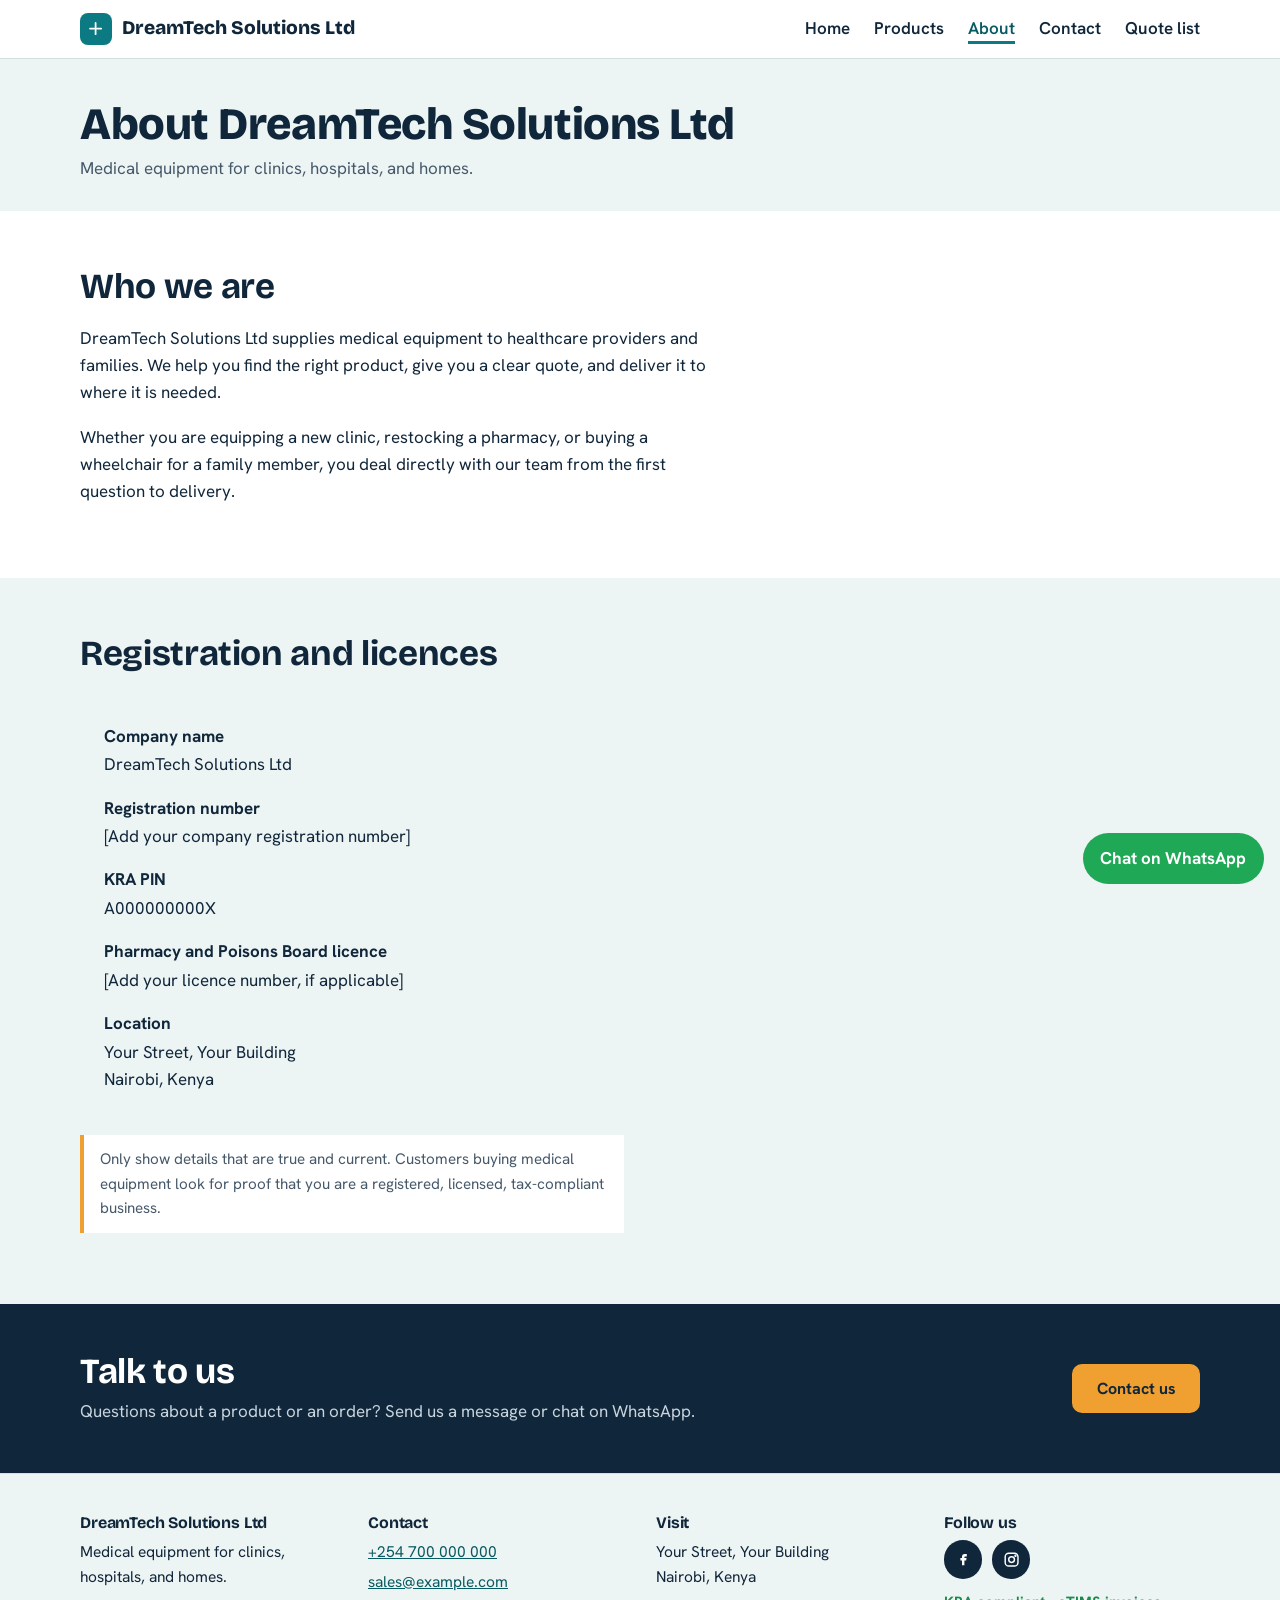
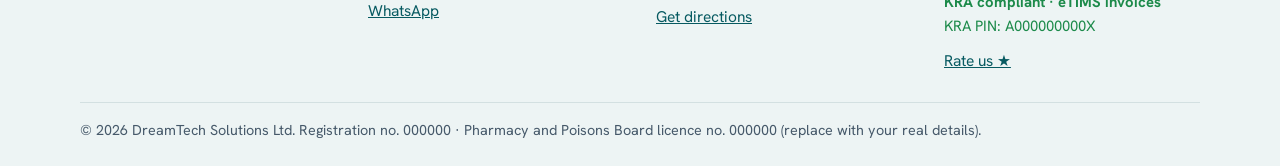
==== about.html @ c9d7e98a "Add files via upload" ====
<!DOCTYPE html>
<html lang="en">
<head>
  <meta charset="utf-8">
  <meta name="viewport" content="width=device-width, initial-scale=1">
  <title>About | DreamTech Solutions Ltd</title>
  <meta name="description" content="About DreamTech Solutions Ltd: medical equipment supplier for clinics, hospitals, and homes.">
  <link rel="preconnect" href="https://fonts.googleapis.com"><link rel="preconnect" href="https://fonts.gstatic.com" crossorigin><link href="https://fonts.googleapis.com/css2?family=Bricolage+Grotesque:wght@700;800&family=Hanken+Grotesk:wght@400;600;700&display=swap" rel="stylesheet">
  <link rel="stylesheet" href="css/style.css">
</head>
<body>
  <a class="skip-link" href="#main">Skip to content</a>

  <header class="site-header">
    <div class="container header-inner">
      <a class="brand" href="index.html">
        <span class="brand-mark"><svg viewBox="0 0 24 24" aria-hidden="true" fill="none" stroke="currentColor" stroke-width="2.2" stroke-linecap="round"><path d="M12 5v14M5 12h14"/></svg></span>
        <span data-site-name>DreamTech Solutions Ltd</span>
      </a>
      <button class="menu-toggle" aria-expanded="false" aria-controls="site-nav">Menu</button>
      <nav class="site-nav" id="site-nav" aria-label="Main">
        <ul>
          <li><a href="index.html">Home</a></li>
          <li><a href="products.html">Products</a></li>
          <li><a href="about.html" aria-current="page">About</a></li>
          <li><a href="contact.html">Contact</a></li>
        </ul>
      </nav>
    </div>
  </header>

  <main id="main">

    <section class="page-title">
      <div class="container">
        <h1>About DreamTech Solutions Ltd</h1>
        <p>Medical equipment for clinics, hospitals, and homes.</p>
      </div>
    </section>

    <section class="section">
      <div class="container">
        <h2>Who we are</h2>
        <p>DreamTech Solutions Ltd supplies medical equipment to healthcare providers and families. We help you find the right product, give you a clear quote, and deliver it to where it is needed.</p>
        <p>Whether you are equipping a new clinic, restocking a pharmacy, or buying a wheelchair for a family member, you deal directly with our team from the first question to delivery.</p>
      </div>
    </section>

    <section class="section section-alt">
      <div class="container">
        <div class="section-head"><h2>Registration and licences</h2></div>
        <dl class="contact-card" style="max-width:34rem">
          <dt>Company name</dt>
          <dd>DreamTech Solutions Ltd</dd>
          <dt>Registration number</dt>
          <dd>[Add your company registration number]</dd>
          <dt>KRA PIN</dt>
          <dd data-kra-pin>KRA PIN</dd>
          <dt>Pharmacy and Poisons Board licence</dt>
          <dd>[Add your licence number, if applicable]</dd>
          <dt>Location</dt>
          <dd data-address>Location</dd>
        </dl>
        <p class="notice" style="max-width:34rem">Only show details that are true and current. Customers buying medical equipment look for proof that you are a registered, licensed, tax-compliant business.</p>
      </div>
    </section>

    <section class="cta-band">
      <div class="container cta-inner">
        <div>
          <h2>Talk to us</h2>
          <p>Questions about a product or an order? Send us a message or chat on WhatsApp.</p>
        </div>
        <a class="btn" href="contact.html">Contact us</a>
      </div>
    </section>
  </main>

  <footer class="site-footer">
    <div class="container">
      <div class="footer-grid">
        <div>
          <h3 data-site-name>DreamTech Solutions Ltd</h3>
          <p>Medical equipment for clinics, hospitals, and homes.</p>
        </div>
        <div>
          <h3>Contact</h3>
          <ul>
            <li><a data-phone href="#">Phone</a></li>
            <li><a data-email href="#">Email</a></li>
            <li><a data-whatsapp href="#">WhatsApp</a></li>
          </ul>
        </div>
        <div>
          <h3>Visit</h3>
          <p data-address>Your Street, Your Building</p>
          <p><a data-directions href="#" target="_blank" rel="noopener">Get directions</a></p>
        </div>
      </div>
      <p class="footer-legal">&copy; <span data-year>2026</span> <span data-site-name>DreamTech Solutions Ltd</span>. Registration no. 000000 &middot; Pharmacy and Poisons Board licence no. 000000 (replace with your real details).</p>
    </div>
  </footer>

  <a class="whatsapp-float" data-whatsapp href="#">Chat on WhatsApp</a>

  <script src="js/products.js"></script>
  <script src="js/main.js"></script>
</body>
</html>
---- css/style.css ----
/* ============================================================
   DESIGN TOKENS: change colours and fonts here
   ============================================================ */
:root {
  --ink: #10263a;
  --ink-soft: #46596a;
  --teal: #0b7a83;
  --teal-dark: #075a61;
  --mist: #edf4f4;
  --line: #d3e0e1;
  --signal: #f0a030;
  --signal-dark: #d88b1c;
  --green: #1c8a4a;
  --white: #ffffff;

  --font-head: "Bricolage Grotesque", "Trebuchet MS", system-ui, sans-serif;
  --font-body: "Hanken Grotesk", system-ui, -apple-system, "Segoe UI", sans-serif;

  --radius: 10px;
  --max: 1120px;
}

/* ============================================================
   BASE
   ============================================================ */
*, *::before, *::after { box-sizing: border-box; }
[hidden] { display: none !important; }
html { scroll-behavior: smooth; }

body {
  margin: 0;
  font-family: var(--font-body);
  font-size: 1.0625rem;
  line-height: 1.6;
  color: var(--ink);
  background: var(--white);
}

img, svg, iframe { max-width: 100%; display: block; }

h1, h2, h3 { font-family: var(--font-head); line-height: 1.15; margin: 0 0 0.5em; letter-spacing: -0.01em; }
h1 { font-size: clamp(2.3rem, 5.5vw, 3.8rem); font-weight: 800; }
h2 { font-size: clamp(1.6rem, 3vw, 2.2rem); font-weight: 700; }
h3 { font-size: 1.1rem; font-weight: 700; }

p { margin: 0 0 1em; max-width: 65ch; }
a { color: var(--teal-dark); }

:focus-visible { outline: 3px solid var(--signal); outline-offset: 2px; }

.container { width: min(100% - 2rem, var(--max)); margin-inline: auto; }
.section { padding: 3.5rem 0; }
.section-alt { background: var(--mist); }
.section-head { margin-bottom: 1.5rem; }
.section-head p { color: var(--ink-soft); }

.sr-only {
  position: absolute; width: 1px; height: 1px; overflow: hidden;
  clip: rect(0 0 0 0); white-space: nowrap;
}
.skip-link { position: absolute; left: -999px; top: 0; background: var(--ink); color: var(--white); padding: 0.5rem 1rem; z-index: 100; }
.skip-link:focus { left: 0; }

/* ============================================================
   BUTTONS AND LINKS
   ============================================================ */
.btn {
  display: inline-block;
  padding: 0.75rem 1.4rem;
  border-radius: var(--radius);
  background: var(--signal);
  color: var(--ink);
  font: 700 1rem var(--font-body);
  text-decoration: none;
  border: 2px solid var(--signal);
  cursor: pointer;
}
.btn:hover { background: var(--signal-dark); border-color: var(--signal-dark); }
.btn:disabled { opacity: 0.6; cursor: wait; }
.btn-outline { background: transparent; border-color: var(--ink); }
.btn-outline:hover { background: var(--ink); border-color: var(--ink); color: var(--white); }
.btn-light { background: transparent; border-color: var(--white); color: var(--white); }
.btn-light:hover { background: var(--white); border-color: var(--white); color: var(--ink); }
.btn-small { padding: 0.45rem 1rem; font-size: 0.95rem; }

.text-link { font-weight: 600; font-size: 0.95rem; background: none; border: 0; padding: 0; cursor: pointer; font-family: inherit; }
.text-link.danger { color: #a3261c; }

.badge {
  display: inline-grid; place-items: center;
  min-width: 1.4rem; height: 1.4rem; padding: 0 0.35rem;
  border-radius: 999px; background: var(--signal); color: var(--ink);
  font-size: 0.8rem; font-weight: 800; line-height: 1;
}

/* ============================================================
   HEADER AND NAV
   ============================================================ */
.site-header { border-bottom: 1px solid var(--line); background: var(--white); position: sticky; top: 0; z-index: 50; }
.header-inner { display: flex; align-items: center; justify-content: space-between; gap: 1rem; padding: 0.8rem 0; }

.brand { font-family: var(--font-head); font-weight: 800; font-size: 1.2rem; color: var(--ink); text-decoration: none; display: flex; align-items: center; gap: 0.6rem; }
.brand-mark { width: 2rem; height: 2rem; border-radius: 8px; background: var(--teal); color: var(--white); display: grid; place-items: center; }
.brand-mark svg { width: 1.2rem; height: 1.2rem; }
.brand-logo { height: 2.5rem; width: auto; }

.site-nav ul { list-style: none; display: flex; align-items: center; gap: 1.5rem; margin: 0; padding: 0; }
.site-nav a { text-decoration: none; color: var(--ink); font-weight: 600; }
.site-nav a:hover { color: var(--teal); }
.site-nav a[aria-current="page"] { color: var(--teal-dark); border-bottom: 3px solid var(--teal); padding-bottom: 2px; }
.nav-quote { display: inline-flex; align-items: center; gap: 0.4rem; }

.menu-toggle {
  display: none; background: none; border: 2px solid var(--ink); border-radius: 8px;
  padding: 0.4rem 0.8rem; font: 700 0.95rem var(--font-body); color: var(--ink); cursor: pointer;
  align-items: center; gap: 0.3rem;
}

@media (max-width: 720px) {
  .menu-toggle { display: inline-flex; }
  .site-nav { display: none; position: absolute; left: 0; right: 0; top: 100%; background: var(--white); border-bottom: 1px solid var(--line); padding: 1rem; }
  .site-nav.open { display: block; }
  .site-nav ul { flex-direction: column; align-items: flex-start; gap: 1rem; }
}

/* ============================================================
   HOME: HERO
   ============================================================ */
.hero { padding: 3rem 0 3.5rem; background: linear-gradient(180deg, var(--mist), var(--white)); }
.hero-grid { display: grid; grid-template-columns: 1fr 1.05fr; gap: 3rem; align-items: center; }
.eyebrow { font-weight: 700; color: var(--teal-dark); text-transform: uppercase; letter-spacing: 0.08em; font-size: 0.85rem; margin-bottom: 0.8rem; }
.lead { font-size: 1.2rem; color: var(--ink-soft); }
.hero-actions { display: flex; flex-wrap: wrap; gap: 0.8rem; margin-top: 1.2rem; }

.search-row { display: flex; gap: 0.5rem; margin: 1.5rem 0 0; max-width: 28rem; }

.hero-visual {
  position: relative; aspect-ratio: 4 / 3; border-radius: 24px; overflow: hidden;
  background: linear-gradient(135deg, var(--teal), var(--ink));
  box-shadow: 0 20px 50px rgba(16, 38, 58, 0.18);
}
.hero-visual > img { position: absolute; inset: 0; width: 100%; height: 100%; object-fit: cover; }
.hero-fallback {
  position: absolute; inset: 0; display: grid; grid-template-columns: 1fr 1fr;
  place-items: center; padding: 2rem 2rem 4rem; gap: 1rem; color: rgba(255, 255, 255, 0.85);
}
.hero-fallback svg { width: 4.5rem; height: 4.5rem; }
.hero-badge {
  position: absolute; left: 1rem; bottom: 1rem; background: var(--white); border-radius: 12px;
  padding: 0.6rem 0.9rem; display: flex; gap: 0.6rem; align-items: center;
  box-shadow: 0 6px 20px rgba(16, 38, 58, 0.2); line-height: 1.25;
}
.hero-badge svg { width: 1.8rem; height: 1.8rem; color: var(--green); flex: none; }
.hero-badge span { font-size: 0.85rem; color: var(--ink-soft); display: block; }

@media (max-width: 860px) {
  .hero-grid { grid-template-columns: 1fr; gap: 2rem; }
}

/* ============================================================
   HOME: TRUST STRIP
   ============================================================ */
.trust-strip { border-bottom: 1px solid var(--line); }
.trust-strip ul { list-style: none; margin: 0; padding: 1.2rem 0; display: grid; grid-template-columns: repeat(auto-fit, minmax(200px, 1fr)); gap: 1rem; }
.trust-item { display: flex; align-items: center; gap: 0.7rem; }
.trust-item svg { width: 2.1rem; height: 2.1rem; flex: none; color: var(--teal); }
.trust-item strong { display: block; line-height: 1.2; }
.trust-item span { font-size: 0.85rem; color: var(--ink-soft); }
.trust-kra svg { color: var(--green); }

/* ============================================================
   HOME: CATEGORY TILES
   ============================================================ */
.tiles { display: grid; grid-template-columns: repeat(auto-fit, minmax(170px, 1fr)); gap: 1rem; }
.tile {
  position: relative; aspect-ratio: 1 / 1.1; border-radius: 16px; overflow: hidden;
  display: block; color: var(--white); text-decoration: none;
  background: linear-gradient(135deg, var(--teal), var(--teal-dark));
}
.tile:nth-child(2) { background: linear-gradient(135deg, #1d4e6f, var(--ink)); }
.tile:nth-child(3) { background: linear-gradient(135deg, #12929b, #0b6a73); }
.tile:nth-child(4) { background: linear-gradient(135deg, #2a6a8f, #174560); }
.tile:nth-child(5) { background: linear-gradient(135deg, #0e8a92, #124a5c); }
.tile-fallback { position: absolute; inset: 0; display: grid; place-items: center; padding-bottom: 2rem; }
.tile-fallback svg { width: 3.6rem; height: 3.6rem; opacity: 0.9; }
.tile img { position: absolute; inset: 0; width: 100%; height: 100%; object-fit: cover; transition: transform 0.3s; }
.tile:hover img { transform: scale(1.05); }
.tile-label {
  position: absolute; left: 0; right: 0; bottom: 0; padding: 2.2rem 0.9rem 0.8rem;
  background: linear-gradient(transparent, rgba(16, 38, 58, 0.88));
  font: 700 1.05rem var(--font-head);
}

/* ============================================================
   PRODUCT CARDS (photo first)
   ============================================================ */
.grid { display: grid; grid-template-columns: repeat(auto-fill, minmax(235px, 1fr)); gap: 1.25rem; }

.card { background: var(--white); border: 1px solid var(--line); border-radius: 14px; overflow: hidden; display: flex; flex-direction: column; }
.card-media, .quote-thumb {
  position: relative; display: grid; place-items: center; overflow: hidden;
  background: linear-gradient(135deg, var(--mist), #d8e9ea); color: var(--teal);
}
.card-media { aspect-ratio: 4 / 3; }
.card-media img, .quote-thumb img { position: absolute; inset: 0; width: 100%; height: 100%; object-fit: cover; }
.media-fallback svg { width: 3.2rem; height: 3.2rem; opacity: 0.8; }

.card-body { padding: 1rem 1.1rem 1.2rem; display: flex; flex-direction: column; flex: 1; }
.card-cat { font-size: 0.8rem; font-weight: 700; color: var(--teal-dark); text-transform: uppercase; letter-spacing: 0.04em; margin-bottom: 0.2rem; }
.card-desc {
  font-size: 0.93rem; color: var(--ink-soft); margin-bottom: 0.9rem;
  display: -webkit-box; -webkit-line-clamp: 2; -webkit-box-orient: vertical; overflow: hidden;
}
.card-actions { margin-top: auto; display: flex; align-items: center; justify-content: space-between; gap: 0.6rem; flex-wrap: wrap; }

/* ============================================================
   PRODUCTS PAGE
   ============================================================ */
.page-title { padding: 2.5rem 0 1.8rem; background: var(--mist); }
.page-title h1 { font-size: clamp(2rem, 4vw, 2.8rem); margin-bottom: 0.3rem; }
.page-title p { color: var(--ink-soft); margin: 0; }

.toolbar { display: grid; gap: 1rem; margin-bottom: 1.5rem; }
.filters { display: flex; flex-wrap: wrap; gap: 0.5rem; }
.filter { padding: 0.45rem 1rem; border-radius: 999px; border: 2px solid var(--line); background: var(--white); font: 600 0.95rem var(--font-body); color: var(--ink); cursor: pointer; }
.filter:hover { border-color: var(--teal); }
.filter[aria-pressed="true"] { background: var(--teal); border-color: var(--teal); color: var(--white); }
.result-count { color: var(--ink-soft); font-size: 0.95rem; margin: 0 0 1rem; }
.empty { text-align: center; padding: 3rem 1rem; color: var(--ink-soft); }

/* ============================================================
   FORM FIELDS
   ============================================================ */
input[type="search"], input[type="text"], input[type="email"], input[type="tel"], textarea {
  width: 100%; padding: 0.7rem 0.9rem; border: 2px solid var(--line);
  border-radius: var(--radius); font: inherit; color: var(--ink); background: var(--white);
}
input:focus, textarea:focus { border-color: var(--teal); }
textarea { min-height: 8rem; resize: vertical; }

.field { margin-bottom: 1.1rem; }
.field label { display: block; font-weight: 700; margin-bottom: 0.3rem; }
.hint { font-size: 0.9rem; color: var(--ink-soft); margin: 0.3rem 0 0; }

.form-status { padding: 0.7rem 1rem; border-radius: 8px; margin: 1rem 0 0; font-weight: 600; }
.form-status.ok { background: #e4f5ea; color: #13552e; }
.form-status.error { background: #fdecea; color: #8a1f17; }

/* ============================================================
   QUOTE PAGE
   ============================================================ */
.quote-layout { display: grid; grid-template-columns: 1.5fr 1fr; gap: 2.5rem; align-items: start; }
.quote-list { list-style: none; margin: 0 0 1rem; padding: 0; display: grid; gap: 0.8rem; }
.quote-row { display: grid; grid-template-columns: 4.5rem 1fr auto; gap: 1rem; align-items: center; border: 1px solid var(--line); border-radius: 12px; padding: 0.7rem; }
.quote-row h3 { margin: 0; font-size: 1rem; }
.quote-row .card-cat { margin: 0.1rem 0 0; }
.quote-thumb { width: 4.5rem; aspect-ratio: 1; border-radius: 8px; }
.quote-thumb .media-fallback svg { width: 2rem; height: 2rem; }
.quote-controls { display: grid; justify-items: end; gap: 0.4rem; }
.qty { display: inline-flex; align-items: center; border: 2px solid var(--line); border-radius: 999px; }
.qty button { width: 2.2rem; height: 2.2rem; border: 0; background: none; font-size: 1.2rem; cursor: pointer; color: var(--ink); border-radius: 999px; }
.qty button:hover { background: var(--mist); }
.qty span { min-width: 2rem; text-align: center; font-weight: 700; }
.quote-tools { display: flex; gap: 1.2rem; flex-wrap: wrap; }
.quote-actions { display: grid; gap: 0.7rem; margin-top: 1rem; }
.quote-actions .btn { text-align: center; }

.btn-whatsapp { background: #1fa855; border-color: #1fa855; color: var(--white); }
.btn-whatsapp:hover { background: #178a45; border-color: #178a45; }

.success-box { text-align: center; padding: 3rem 1rem; }
.success-box p { margin-inline: auto; }

@media (max-width: 860px) {
  .quote-layout { grid-template-columns: 1fr; }
}
@media (max-width: 480px) {
  .quote-row { grid-template-columns: 4rem 1fr; }
  .quote-thumb { width: 4rem; }
  .quote-controls { grid-column: 1 / -1; grid-auto-flow: column; justify-content: space-between; justify-items: start; align-items: center; }
}

/* ============================================================
   CONTACT, MAP, RATING
   ============================================================ */
.contact-grid { display: grid; grid-template-columns: 1.4fr 1fr; gap: 3rem; }
@media (max-width: 860px) { .contact-grid { grid-template-columns: 1fr; } }

.contact-card { background: var(--mist); border-radius: 14px; padding: 1.5rem; }
.contact-card dl { margin: 0; }
.contact-card dt { font-weight: 700; margin-top: 1rem; }
.contact-card dt:first-child { margin-top: 0; }
.contact-card dd { margin: 0.1rem 0 0; }
[data-address] { white-space: pre-line; }

.notice { border-left: 4px solid var(--signal); background: var(--white); padding: 0.8rem 1rem; font-size: 0.95rem; color: var(--ink-soft); margin-top: 1rem; }

.map-frame { border: 0; width: 100%; height: 22rem; border-radius: 16px; background: var(--mist); }
.map-actions { margin-top: 0.8rem; }

.rate-grid { display: grid; grid-template-columns: 1fr 1fr; gap: 3rem; align-items: start; }
@media (max-width: 860px) { .rate-grid { grid-template-columns: 1fr; gap: 1.5rem; } }
.rate-form textarea { min-height: 5rem; }
.rate-form fieldset { border: 0; padding: 0; margin: 0 0 1rem; }
.rate-form legend { font-weight: 700; margin-bottom: 0.2rem; padding: 0; }

/* Star rating: radios in reverse order so "this star and all before it" light up */
.stars { display: inline-flex; flex-direction: row-reverse; gap: 0.15rem; }
.stars input { position: absolute; opacity: 0; width: 1px; height: 1px; }
.stars label { font-size: 2.2rem; line-height: 1; color: #c3d2d3; cursor: pointer; }
.stars input:checked ~ label,
.stars label:hover,
.stars label:hover ~ label { color: var(--signal); }
.stars input:focus-visible + label { outline: 3px solid var(--signal); outline-offset: 2px; border-radius: 6px; }

/* ============================================================
   CTA BAND AND SOCIAL
   ============================================================ */
.cta-band { background: var(--ink); color: var(--white); padding: 3rem 0; }
.cta-band p { color: #c8d5de; }
.cta-inner { display: flex; flex-wrap: wrap; align-items: center; justify-content: space-between; gap: 1.5rem; }
.cta-inner h2 { margin: 0 0 0.3rem; }
.cta-inner p { margin: 0; }
.cta-buttons { display: flex; flex-wrap: wrap; gap: 0.8rem; align-items: center; }

.social { display: flex; gap: 0.6rem; margin: 0.4rem 0 0.8rem; }
.social a { width: 2.4rem; height: 2.4rem; border-radius: 50%; display: grid; place-items: center; background: var(--ink); color: var(--white); }
.social a:hover { background: var(--teal); }
.social svg { width: 1.2rem; height: 1.2rem; }
.cta-band .social a { background: var(--white); color: var(--ink); }

/* ============================================================
   TRUST LIST (about page)
   ============================================================ */
.trust-grid { display: grid; grid-template-columns: repeat(auto-fit, minmax(230px, 1fr)); gap: 2rem; }
.trust-grid h3 { color: var(--teal-dark); }
.trust-grid p { color: var(--ink-soft); font-size: 0.98rem; margin: 0; }

/* ============================================================
   FOOTER, FLOATING WHATSAPP, TOAST
   ============================================================ */
.site-footer { background: var(--mist); border-top: 1px solid var(--line); padding: 2.5rem 0 1.5rem; font-size: 0.97rem; }
.footer-grid { display: grid; grid-template-columns: repeat(auto-fit, minmax(200px, 1fr)); gap: 2rem; margin-bottom: 1.5rem; }
.site-footer h3 { font-size: 1rem; }
.site-footer ul { list-style: none; margin: 0; padding: 0; }
.site-footer li { margin-bottom: 0.3rem; }
.footer-kra { color: var(--green); font-size: 0.93rem; margin-bottom: 0.6rem; }
.footer-legal { border-top: 1px solid var(--line); padding-top: 1rem; color: var(--ink-soft); font-size: 0.9rem; margin: 0; max-width: none; }

.whatsapp-float { position: fixed; right: 1rem; bottom: 1rem; background: #1fa855; color: var(--white); padding: 0.75rem 1.1rem; border-radius: 999px; font-weight: 700; text-decoration: none; z-index: 60; }
.whatsapp-float:hover { background: #178a45; color: var(--white); }

.toast {
  position: fixed; left: 50%; bottom: 5rem; transform: translate(-50%, 20px);
  background: var(--ink); color: var(--white); padding: 0.7rem 1.2rem; border-radius: 999px;
  opacity: 0; pointer-events: none; transition: opacity 0.25s, transform 0.25s;
  z-index: 70; display: flex; gap: 0.9rem; max-width: 92vw;
}
.toast.show { opacity: 1; transform: translate(-50%, 0); pointer-events: auto; }
.toast a { color: var(--signal); font-weight: 700; white-space: nowrap; }

@media (prefers-reduced-motion: reduce) {
  html { scroll-behavior: auto; }
  .tile img, .toast { transition: none; }
}

#quote-summary { margin-bottom: 1rem; }
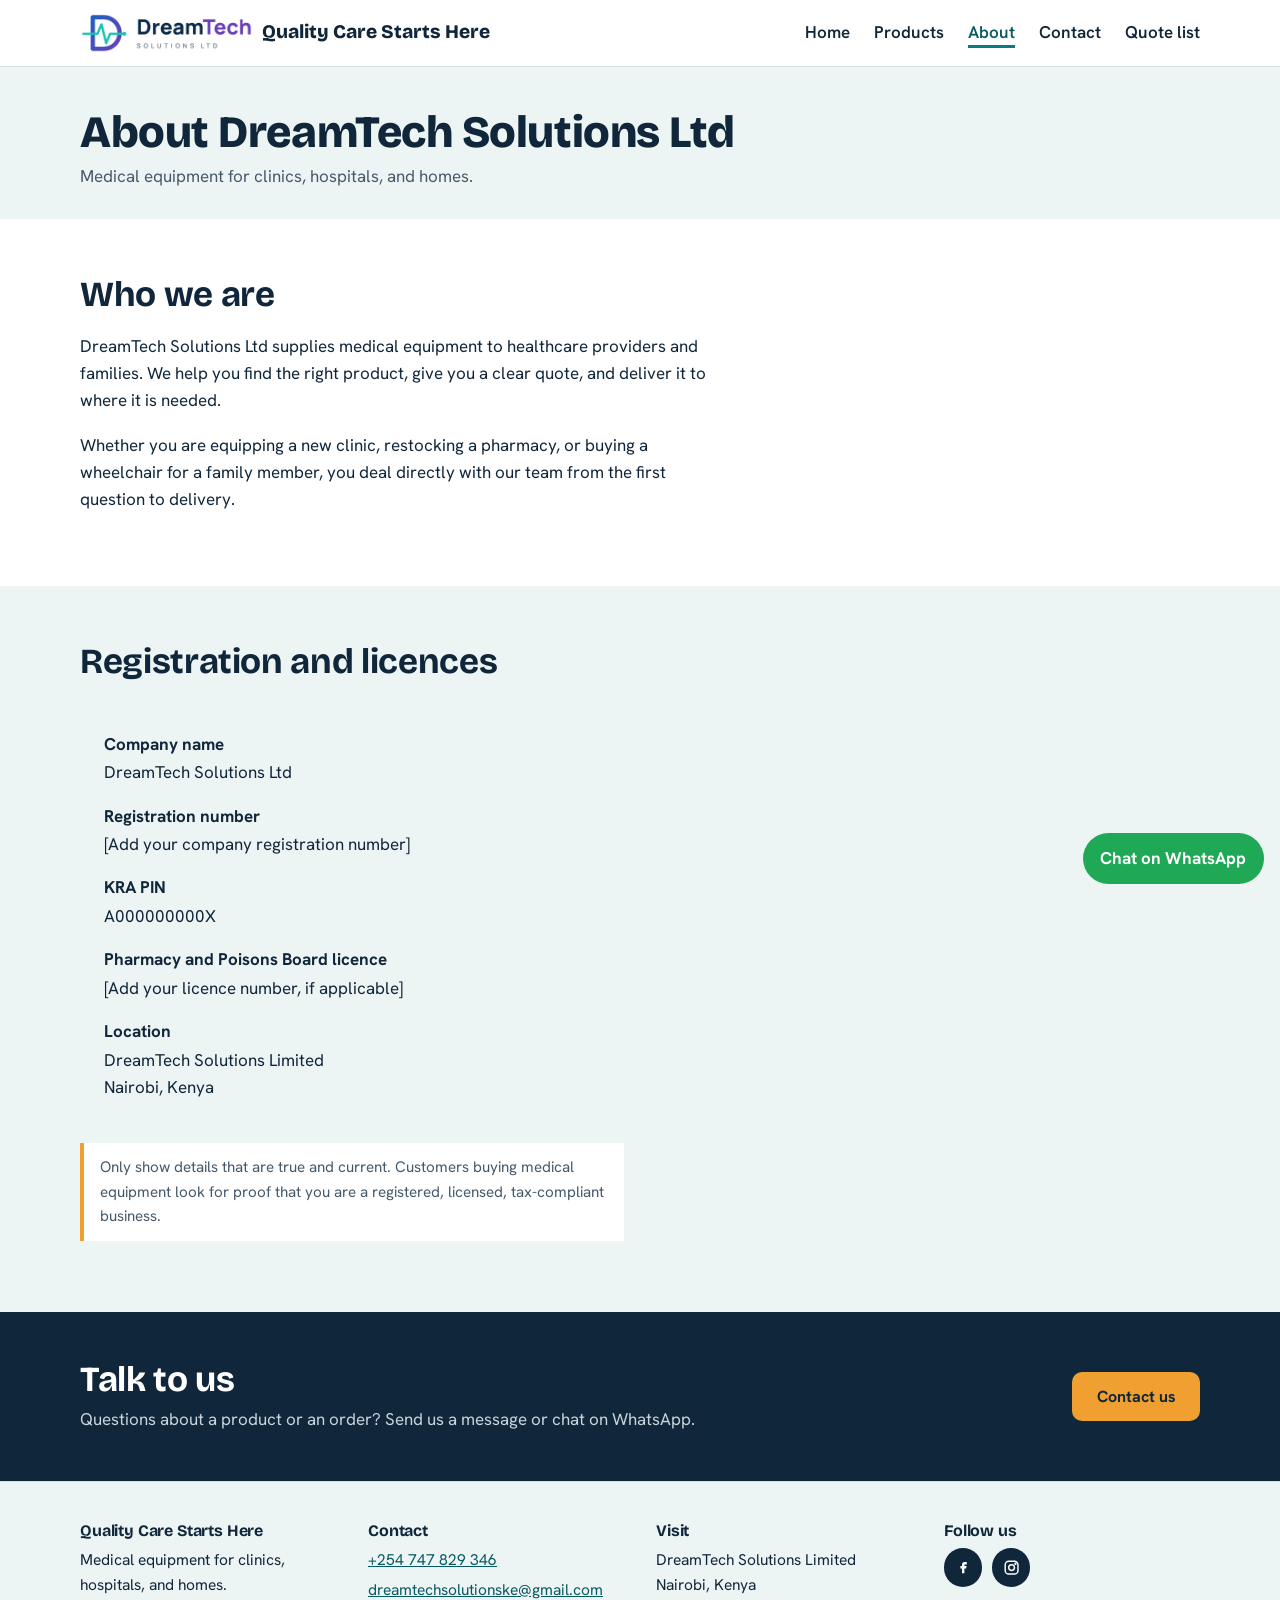
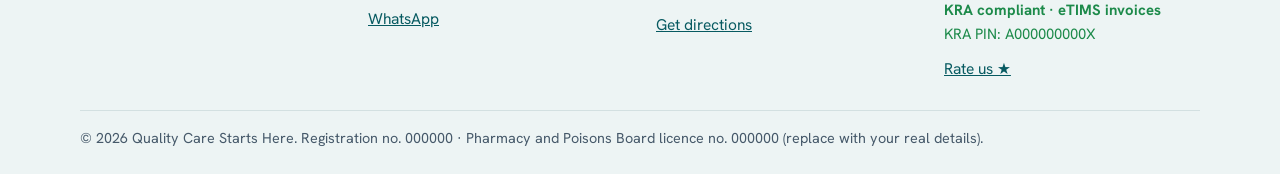
==== commit 40a0d044: "Update about.html" ====
--- a/about.html
+++ b/about.html
@@ -5,6 +5,12 @@
   <meta name="viewport" content="width=device-width, initial-scale=1">
   <title>About | DreamTech Solutions Ltd</title>
   <meta name="description" content="About DreamTech Solutions Ltd: medical equipment supplier for clinics, hospitals, and homes.">
+
+<!-- Favicons -->
+  <link rel="icon" href="favicon.ico" sizes="any">
+  <link rel="icon" type="image/png" sizes="32x32" href="favicon-32x32.png">
+  <link rel="apple-touch-icon" href="apple-touch-icon.png">
+  
   <link rel="preconnect" href="https://fonts.googleapis.com"><link rel="preconnect" href="https://fonts.gstatic.com" crossorigin><link href="https://fonts.googleapis.com/css2?family=Bricolage+Grotesque:wght@700;800&family=Hanken+Grotesk:wght@400;600;700&display=swap" rel="stylesheet">
   <link rel="stylesheet" href="css/style.css">
 </head>
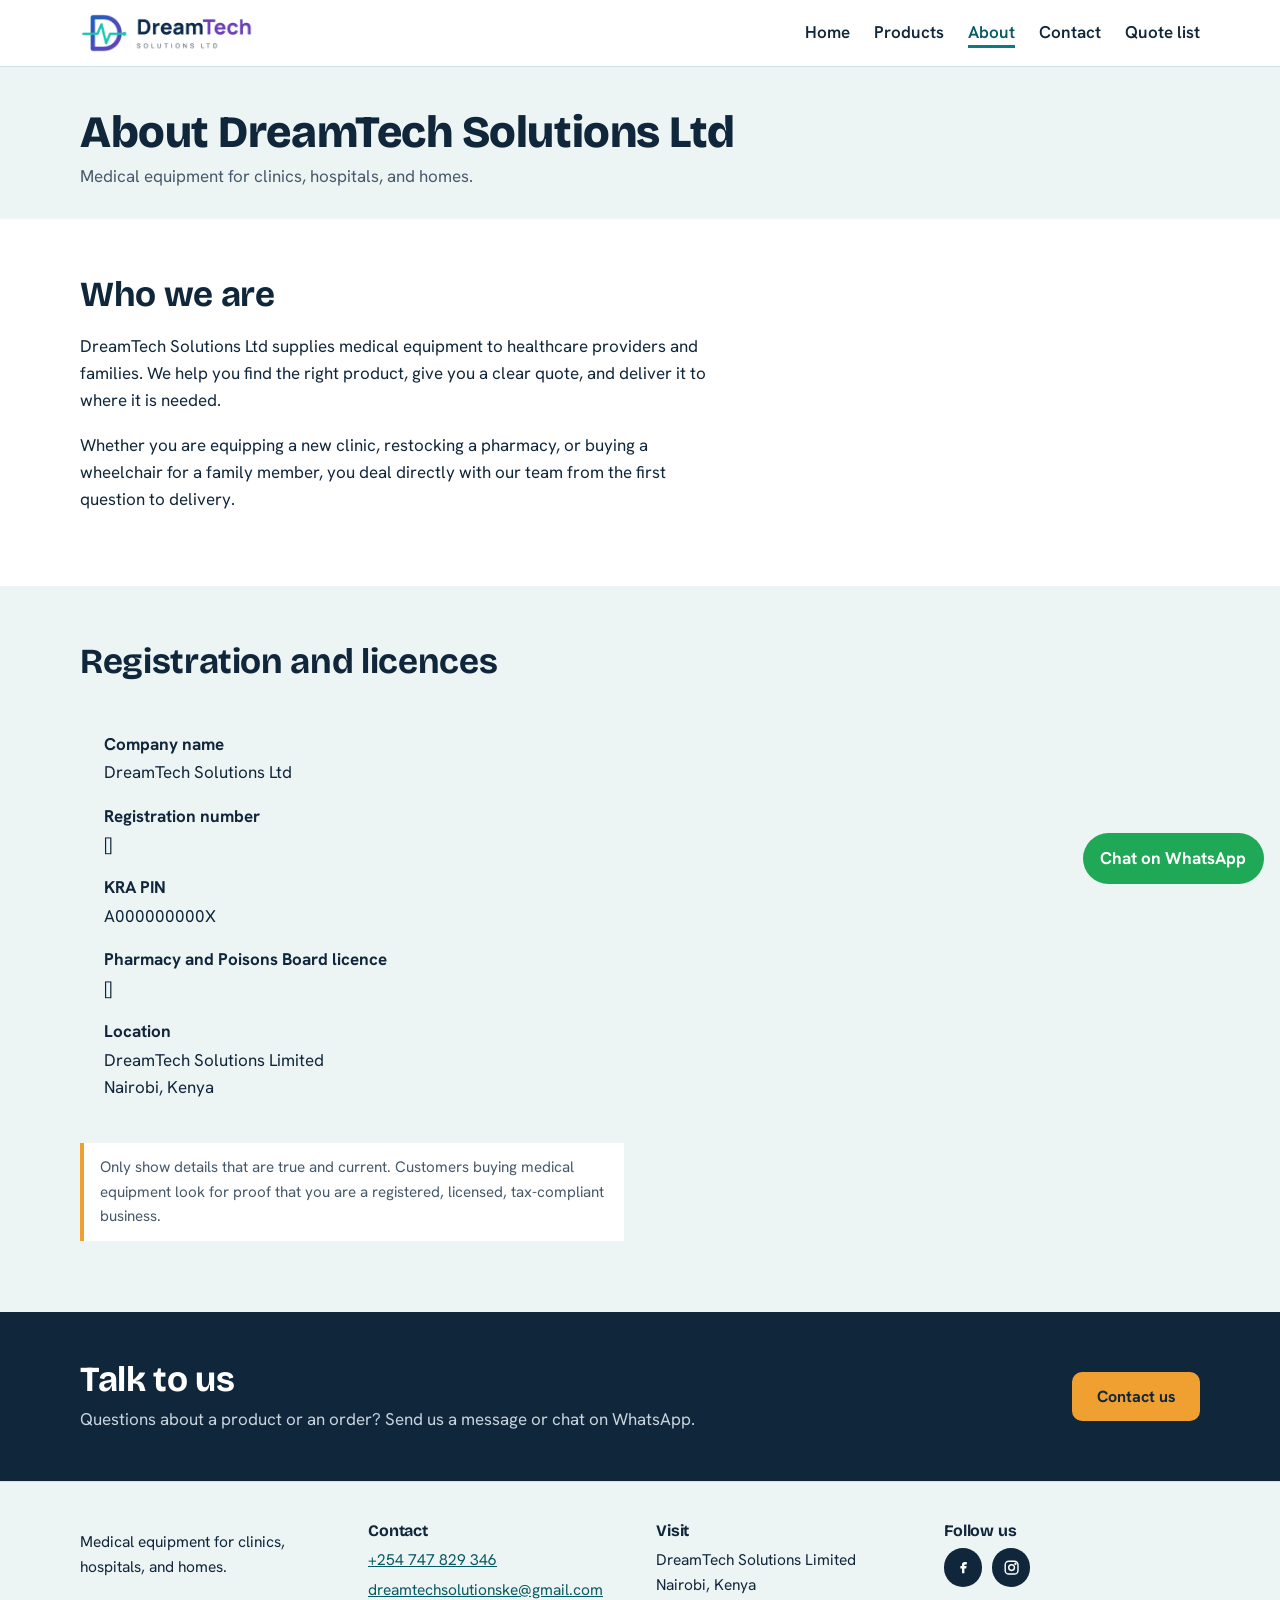
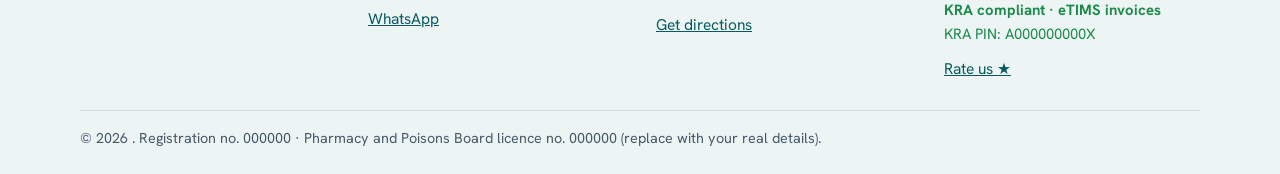
==== commit 0e8bca08: "Update about.html" ====
--- a/about.html
+++ b/about.html
@@ -59,11 +59,11 @@
           <dt>Company name</dt>
           <dd>DreamTech Solutions Ltd</dd>
           <dt>Registration number</dt>
-          <dd>[Add your company registration number]</dd>
+          <dd>[]</dd>
           <dt>KRA PIN</dt>
           <dd data-kra-pin>KRA PIN</dd>
           <dt>Pharmacy and Poisons Board licence</dt>
-          <dd>[Add your licence number, if applicable]</dd>
+          <dd>[]</dd>
           <dt>Location</dt>
           <dd data-address>Location</dd>
         </dl>
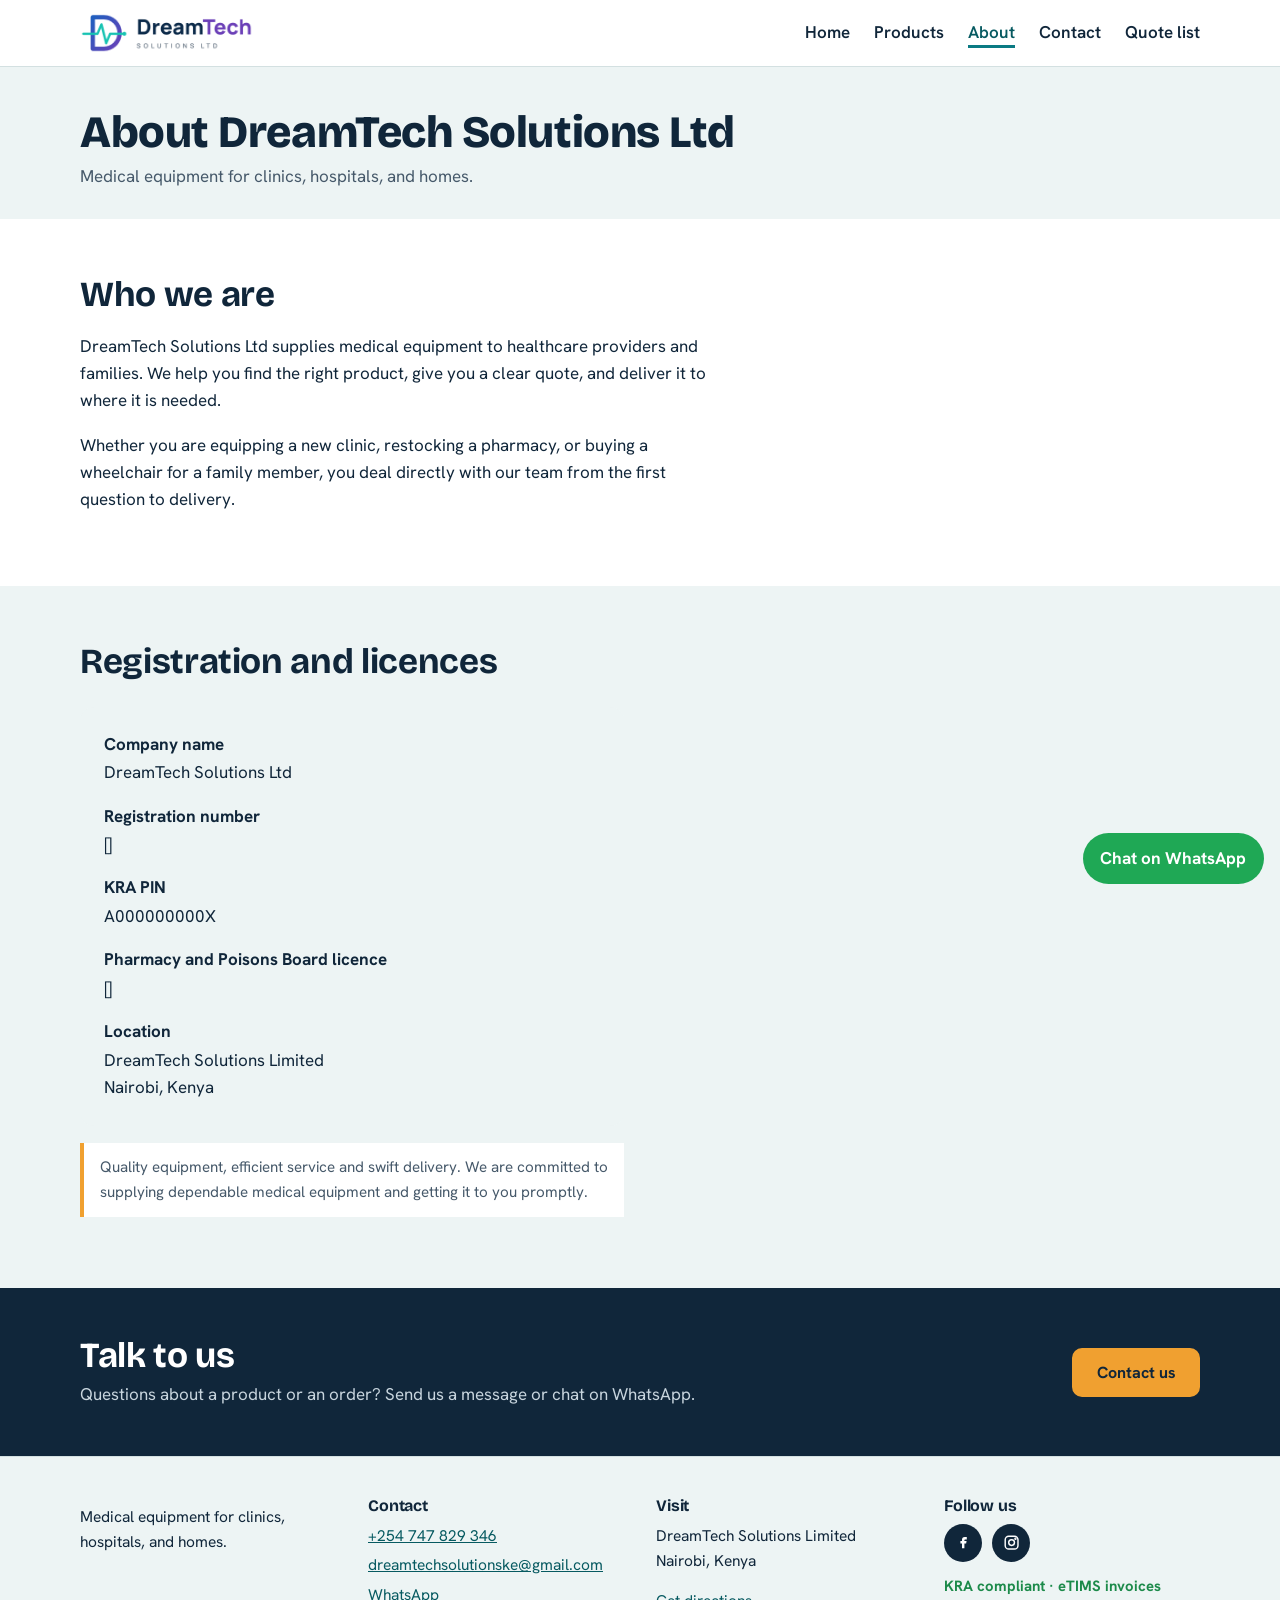
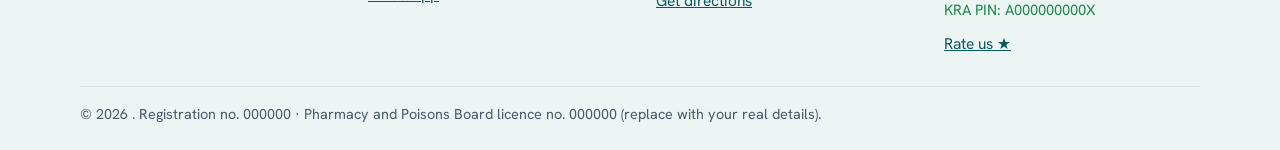
==== commit 776507c9: "Update about.html" ====
--- a/about.html
+++ b/about.html
@@ -67,7 +67,7 @@
           <dt>Location</dt>
           <dd data-address>Location</dd>
         </dl>
-        <p class="notice" style="max-width:34rem">Only show details that are true and current. Customers buying medical equipment look for proof that you are a registered, licensed, tax-compliant business.</p>
+        <p class="notice" style="max-width:34rem">Quality equipment, efficient service and swift delivery. We are committed to supplying dependable medical equipment and getting it to you promptly.</p>
       </div>
     </section>
 
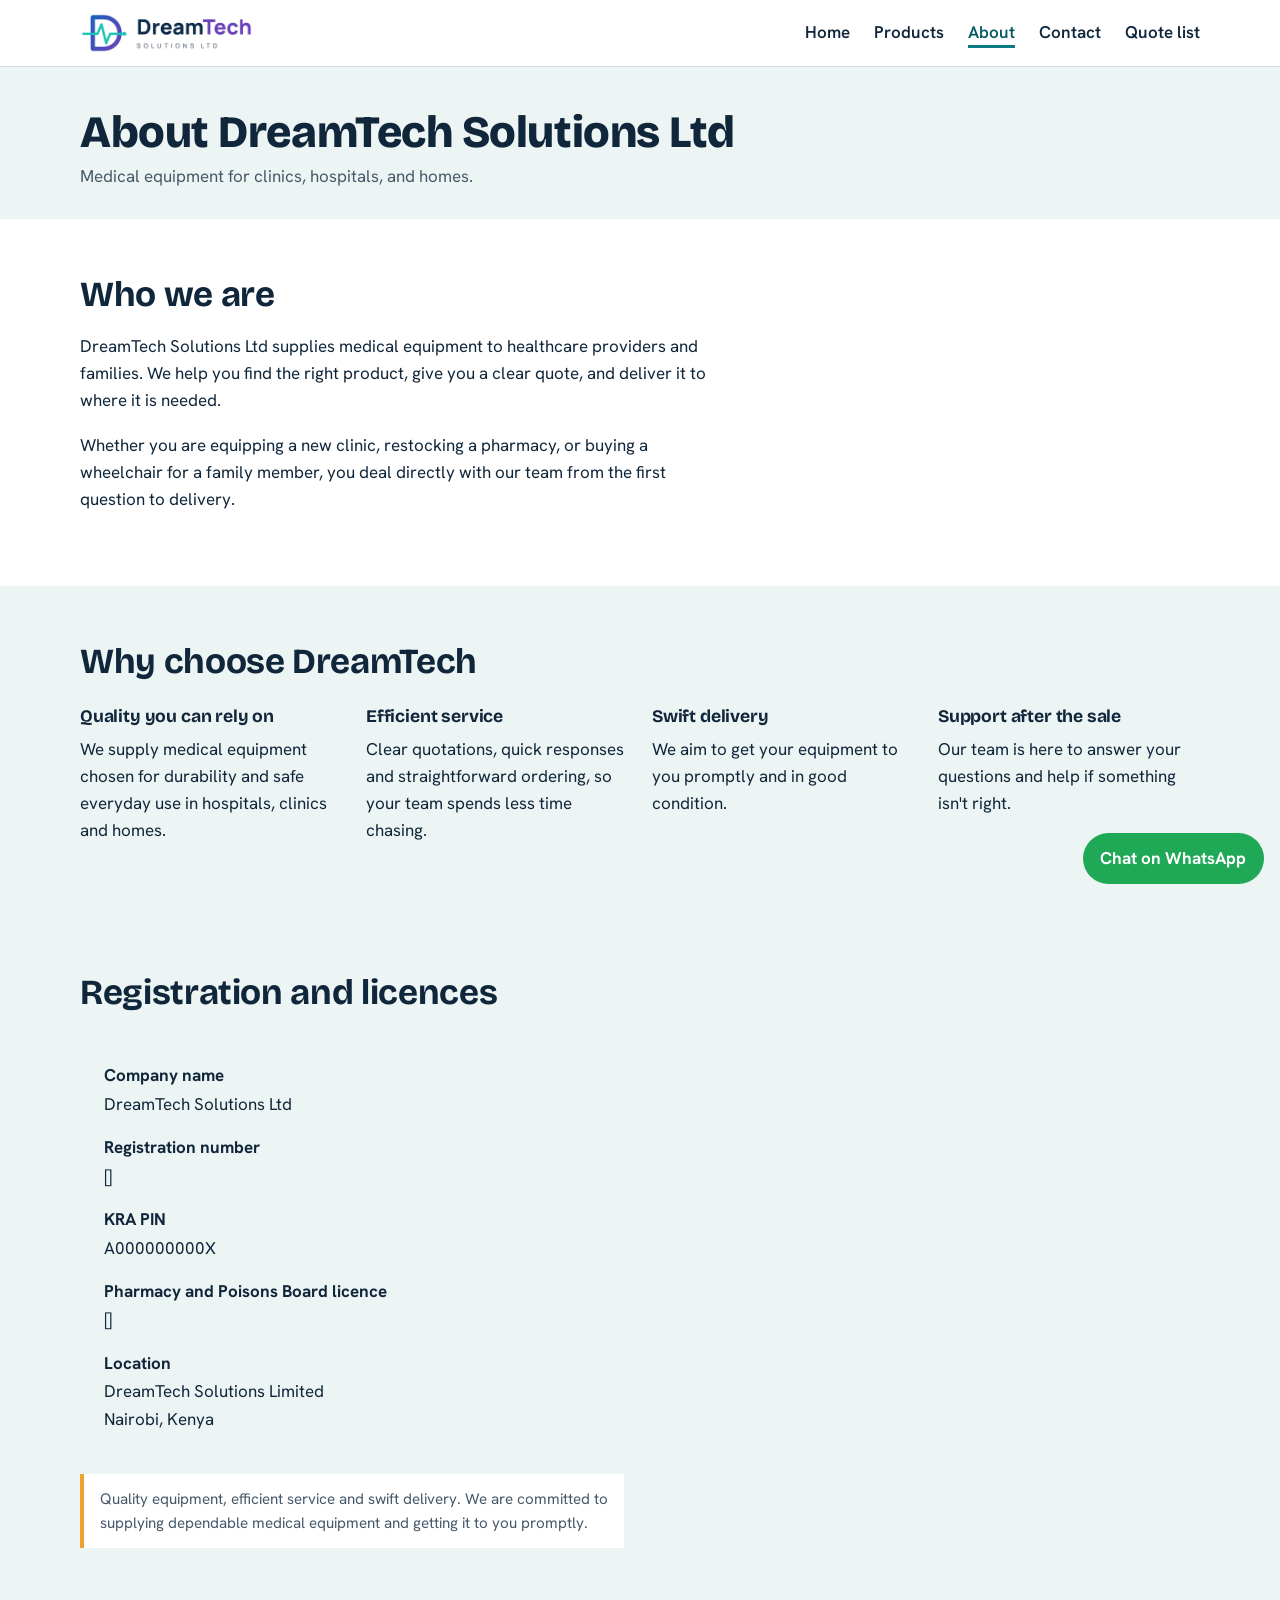
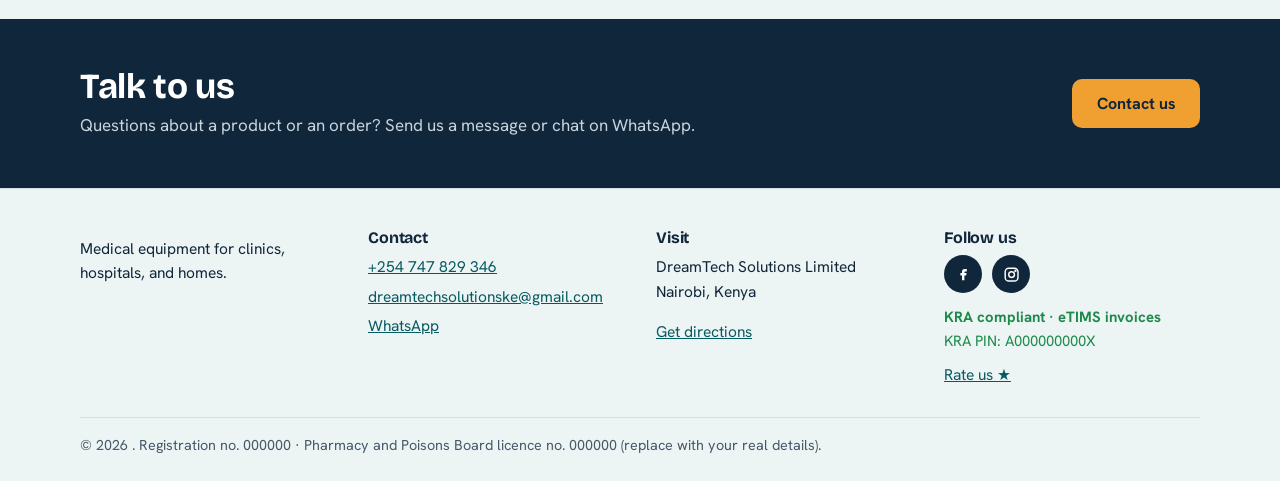
==== commit 8ef66c27: "Update about.html" ====
--- a/about.html
+++ b/about.html
@@ -51,6 +51,30 @@
         <p>Whether you are equipping a new clinic, restocking a pharmacy, or buying a wheelchair for a family member, you deal directly with our team from the first question to delivery.</p>
       </div>
     </section>
+
+    <section class="section section-alt">
+  <div class="container">
+    <div class="section-head"><h2>Why choose DreamTech</h2></div>
+    <div style="display:grid;grid-template-columns:repeat(auto-fit,minmax(14rem,1fr));gap:1.5rem">
+      <div>
+        <h3>Quality you can rely on</h3>
+        <p>We supply medical equipment chosen for durability and safe everyday use in hospitals, clinics and homes.</p>
+      </div>
+      <div>
+        <h3>Efficient service</h3>
+        <p>Clear quotations, quick responses and straightforward ordering, so your team spends less time chasing.</p>
+      </div>
+      <div>
+        <h3>Swift delivery</h3>
+        <p>We aim to get your equipment to you promptly and in good condition.</p>
+      </div>
+      <div>
+        <h3>Support after the sale</h3>
+        <p>Our team is here to answer your questions and help if something isn't right.</p>
+      </div>
+    </div>
+  </div>
+</section>
 
     <section class="section section-alt">
       <div class="container">
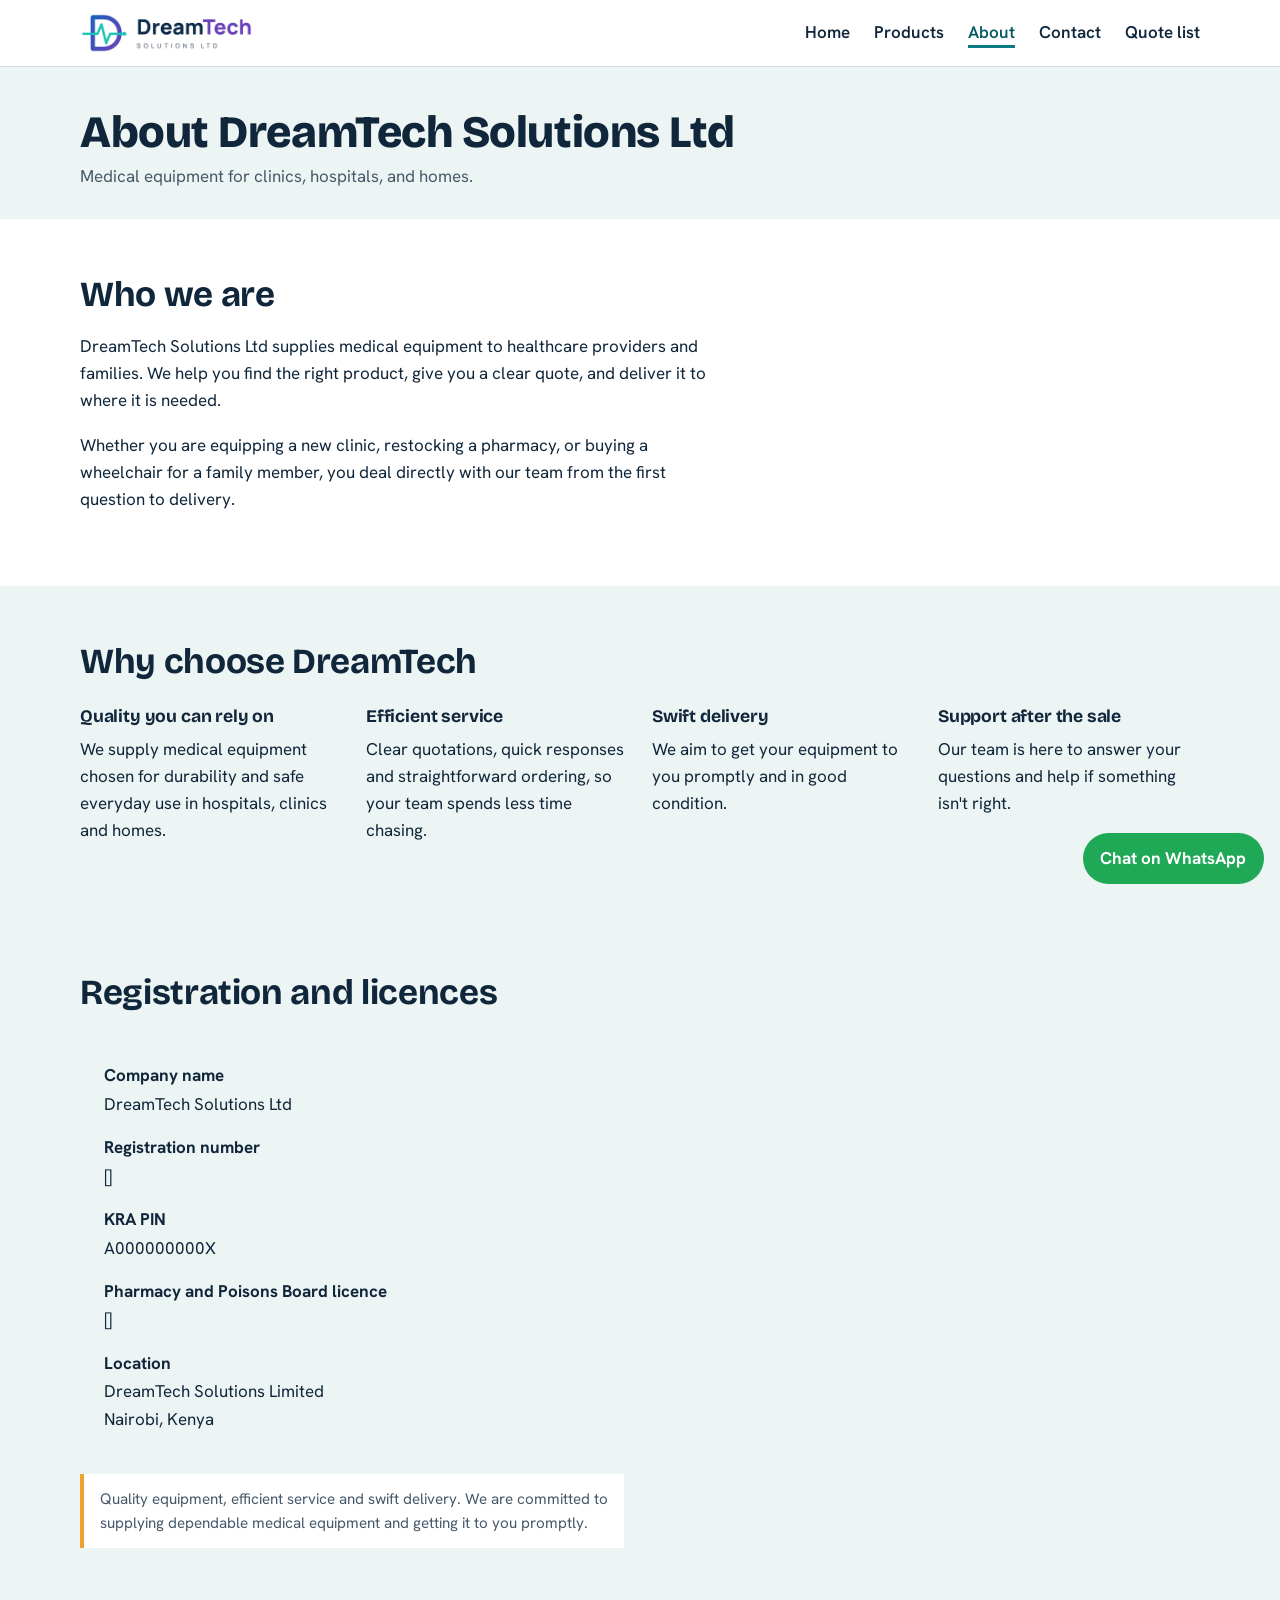
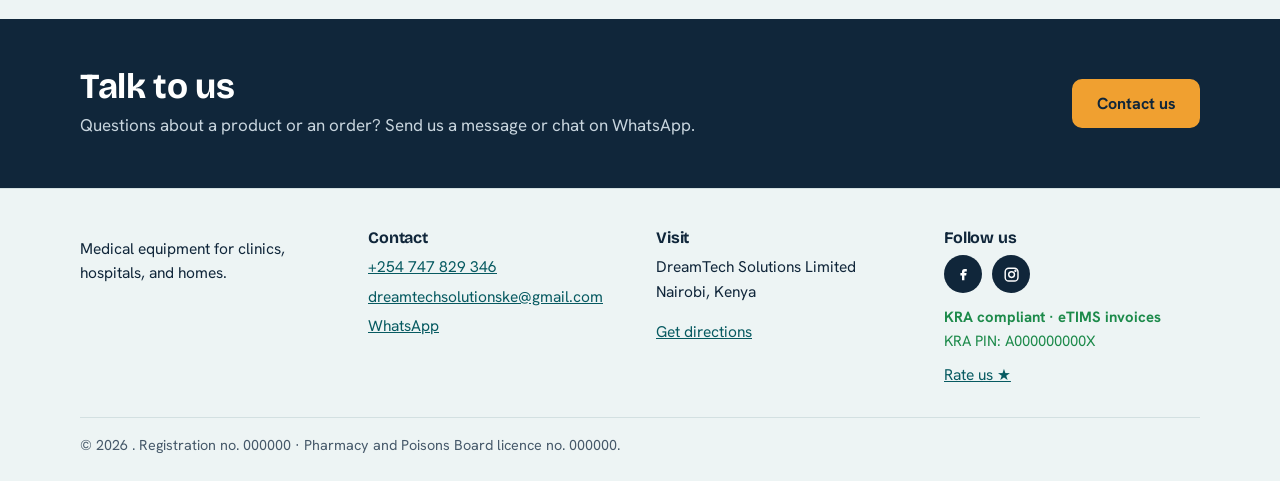
==== commit ca422848: "Update about.html" ====
--- a/about.html
+++ b/about.html
@@ -127,7 +127,7 @@
           <p><a data-directions href="#" target="_blank" rel="noopener">Get directions</a></p>
         </div>
       </div>
-      <p class="footer-legal">&copy; <span data-year>2026</span> <span data-site-name>DreamTech Solutions Ltd</span>. Registration no. 000000 &middot; Pharmacy and Poisons Board licence no. 000000 (replace with your real details).</p>
+      <p class="footer-legal">&copy; <span data-year>2026</span> <span data-site-name>DreamTech Solutions Ltd</span>. Registration no. 000000 &middot; Pharmacy and Poisons Board licence no. 000000.</p>
     </div>
   </footer>
 
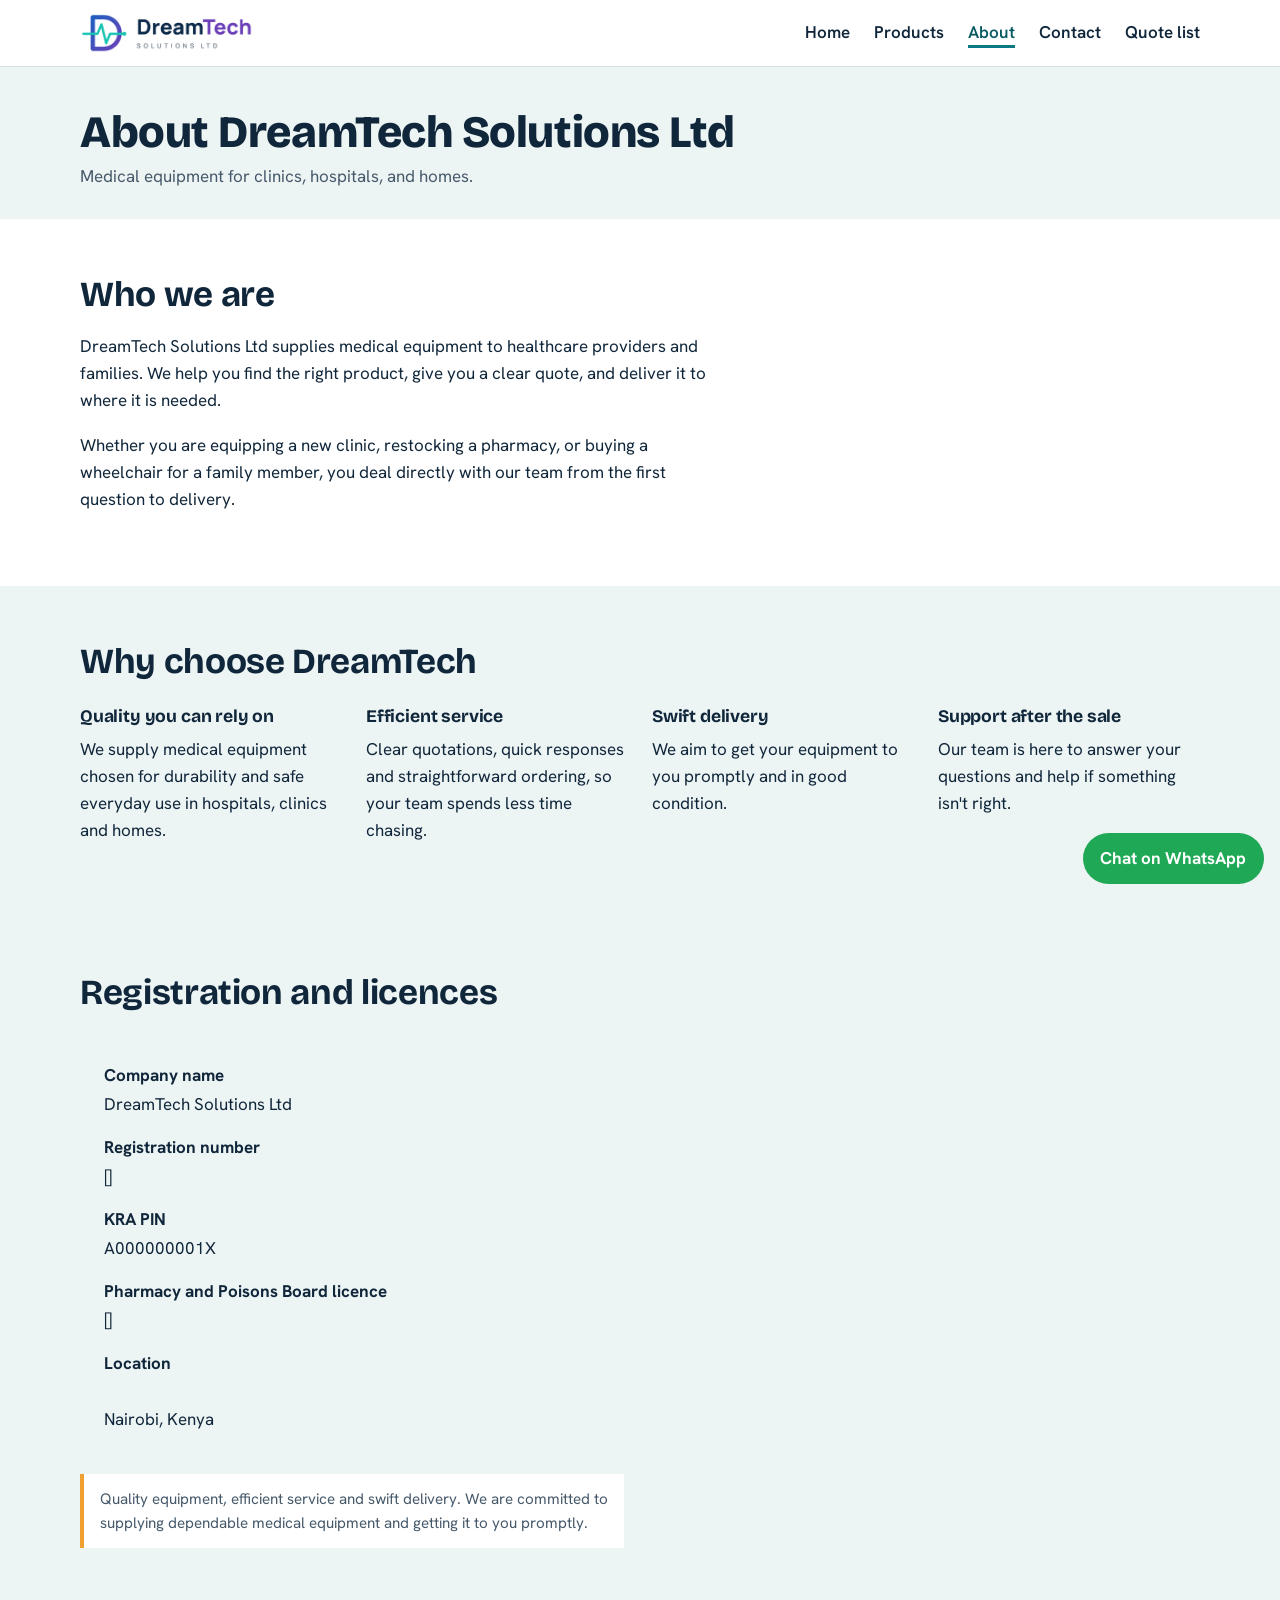
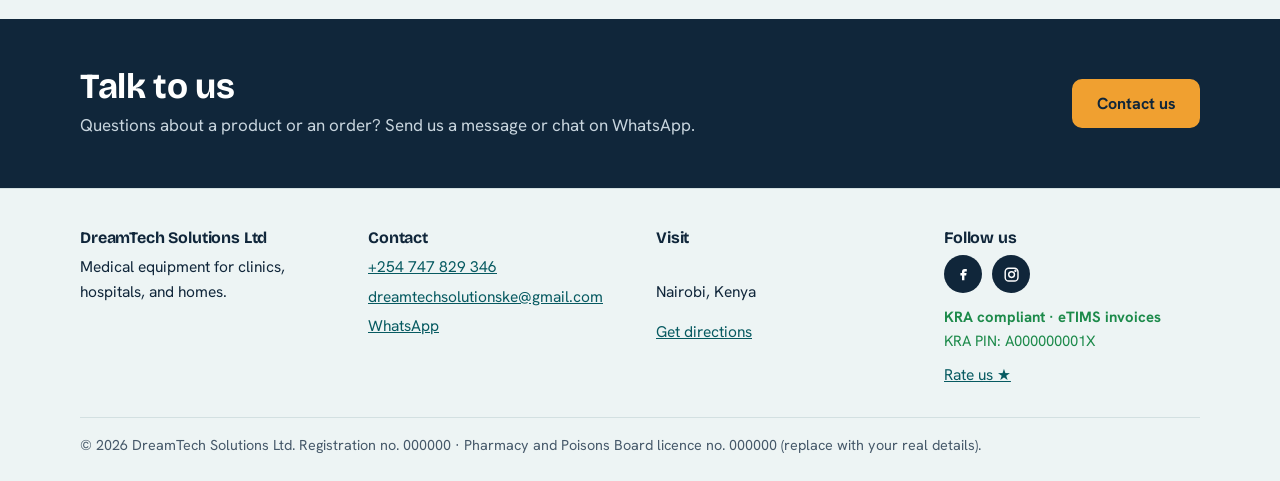
==== commit 0cfc6c3e: "Update about.html" ====
--- a/about.html
+++ b/about.html
@@ -21,7 +21,7 @@
     <div class="container header-inner">
       <a class="brand" href="index.html">
         <span class="brand-mark"><svg viewBox="0 0 24 24" aria-hidden="true" fill="none" stroke="currentColor" stroke-width="2.2" stroke-linecap="round"><path d="M12 5v14M5 12h14"/></svg></span>
-        <span data-site-name>DreamTech Solutions Ltd</span>
+        <span class="sr-only" data-site-name>DreamTech Solutions Ltd</span>
       </a>
       <button class="menu-toggle" aria-expanded="false" aria-controls="site-nav">Menu</button>
       <nav class="site-nav" id="site-nav" aria-label="Main">
@@ -76,7 +76,7 @@
   </div>
 </section>
 
-    <section class="section section-alt">
+<section class="section section-alt">
       <div class="container">
         <div class="section-head"><h2>Registration and licences</h2></div>
         <dl class="contact-card" style="max-width:34rem">
@@ -127,7 +127,7 @@
           <p><a data-directions href="#" target="_blank" rel="noopener">Get directions</a></p>
         </div>
       </div>
-      <p class="footer-legal">&copy; <span data-year>2026</span> <span data-site-name>DreamTech Solutions Ltd</span>. Registration no. 000000 &middot; Pharmacy and Poisons Board licence no. 000000.</p>
+      <p class="footer-legal">&copy; <span data-year>2026</span> <span data-site-name>DreamTech Solutions Ltd</span>. Registration no. 000000 &middot; Pharmacy and Poisons Board licence no. 000000 (replace with your real details).</p>
     </div>
   </footer>
 
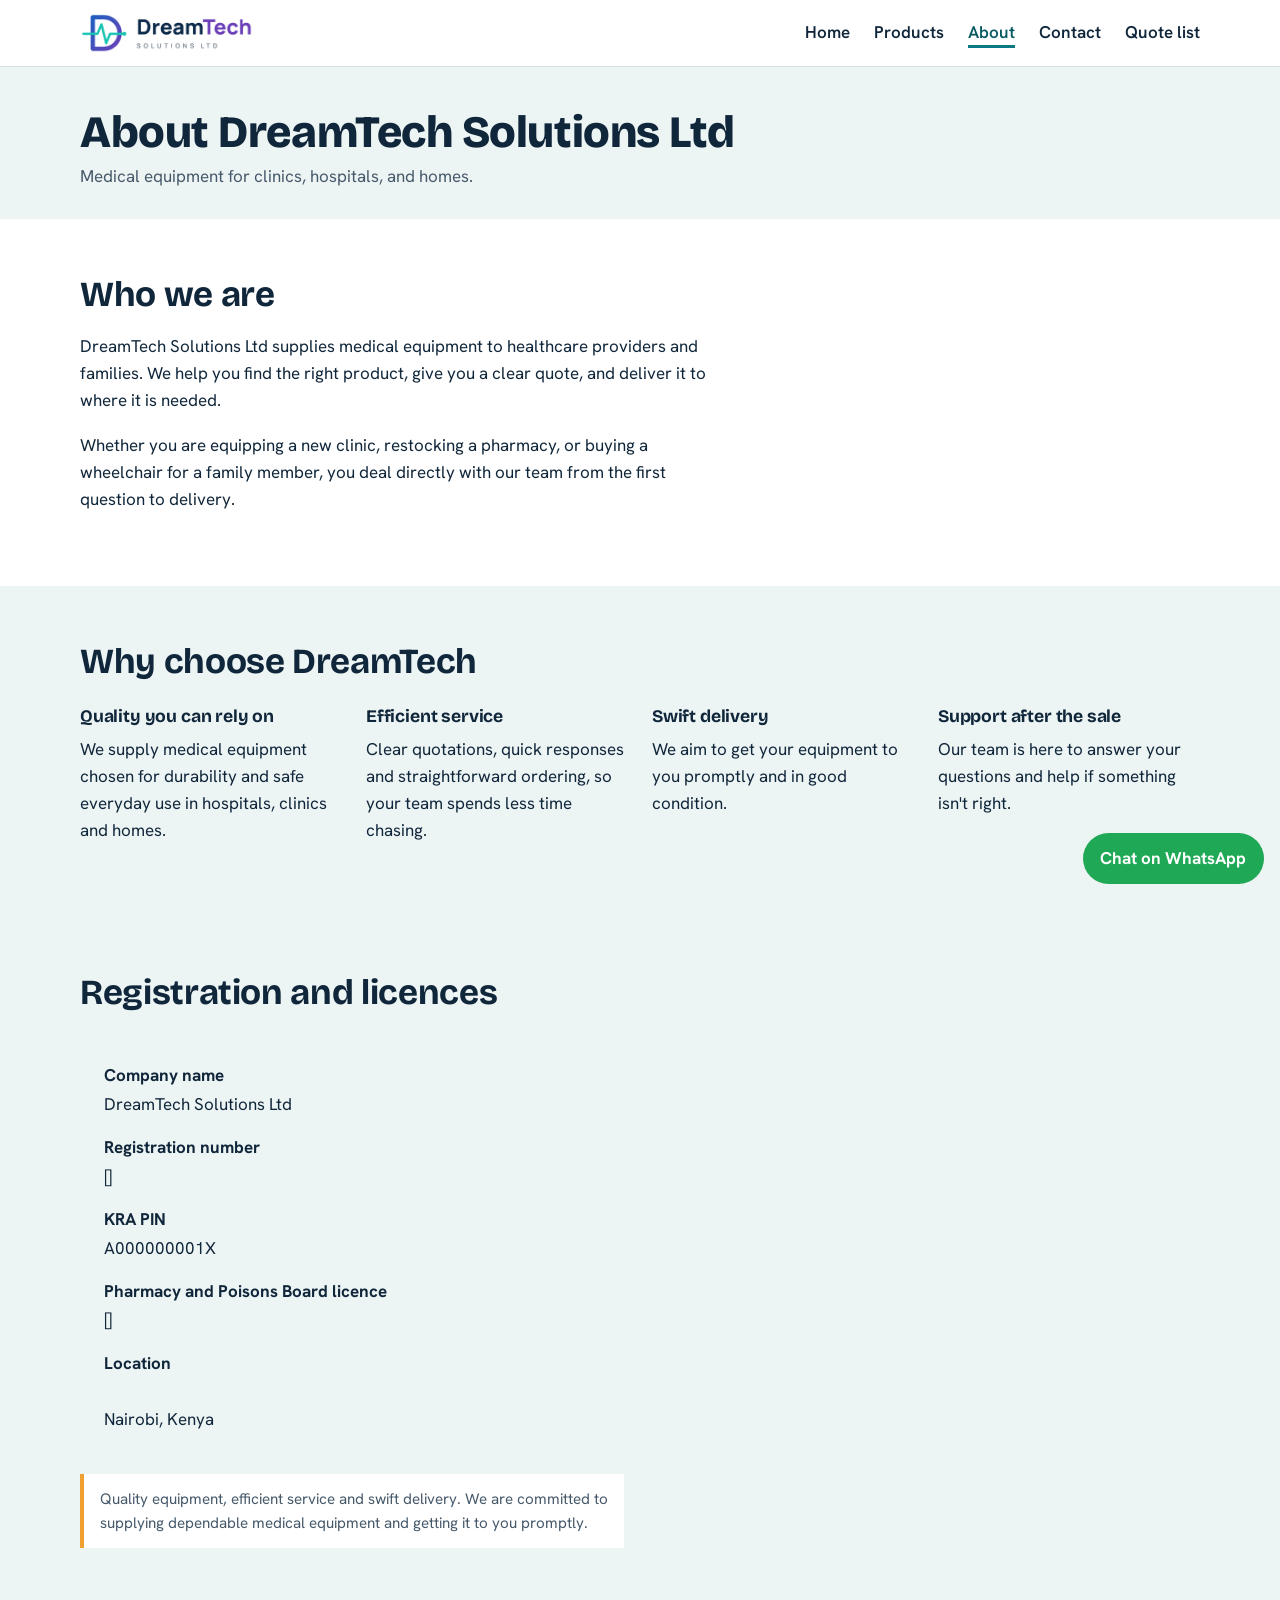
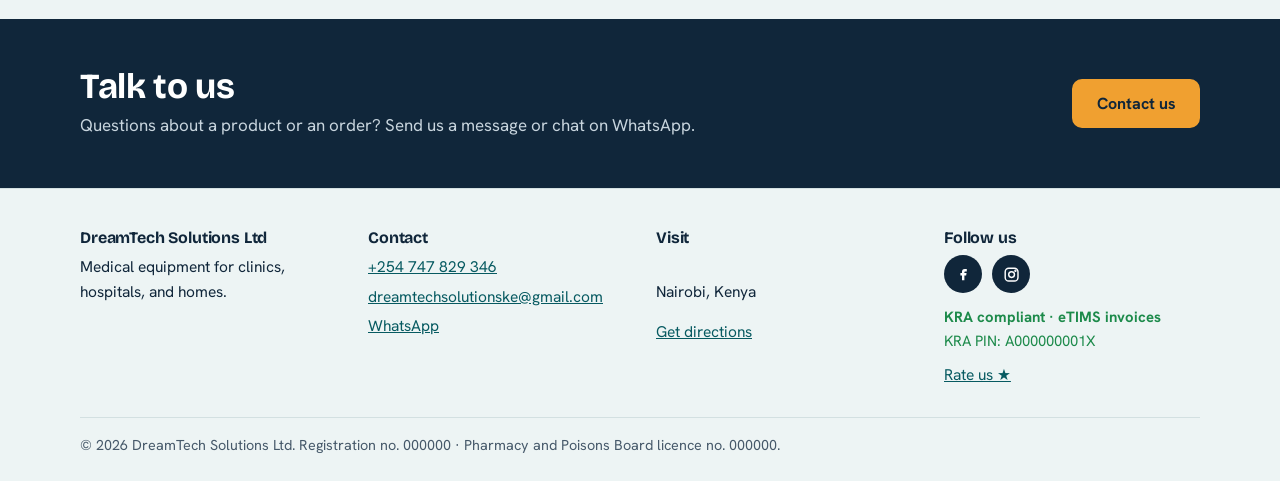
==== commit 046b7658: "Update about.html" ====
--- a/about.html
+++ b/about.html
@@ -127,7 +127,7 @@
           <p><a data-directions href="#" target="_blank" rel="noopener">Get directions</a></p>
         </div>
       </div>
-      <p class="footer-legal">&copy; <span data-year>2026</span> <span data-site-name>DreamTech Solutions Ltd</span>. Registration no. 000000 &middot; Pharmacy and Poisons Board licence no. 000000 (replace with your real details).</p>
+      <p class="footer-legal">&copy; <span data-year>2026</span> <span data-site-name>DreamTech Solutions Ltd</span>. Registration no. 000000 &middot; Pharmacy and Poisons Board licence no. 000000.</p>
     </div>
   </footer>
 
